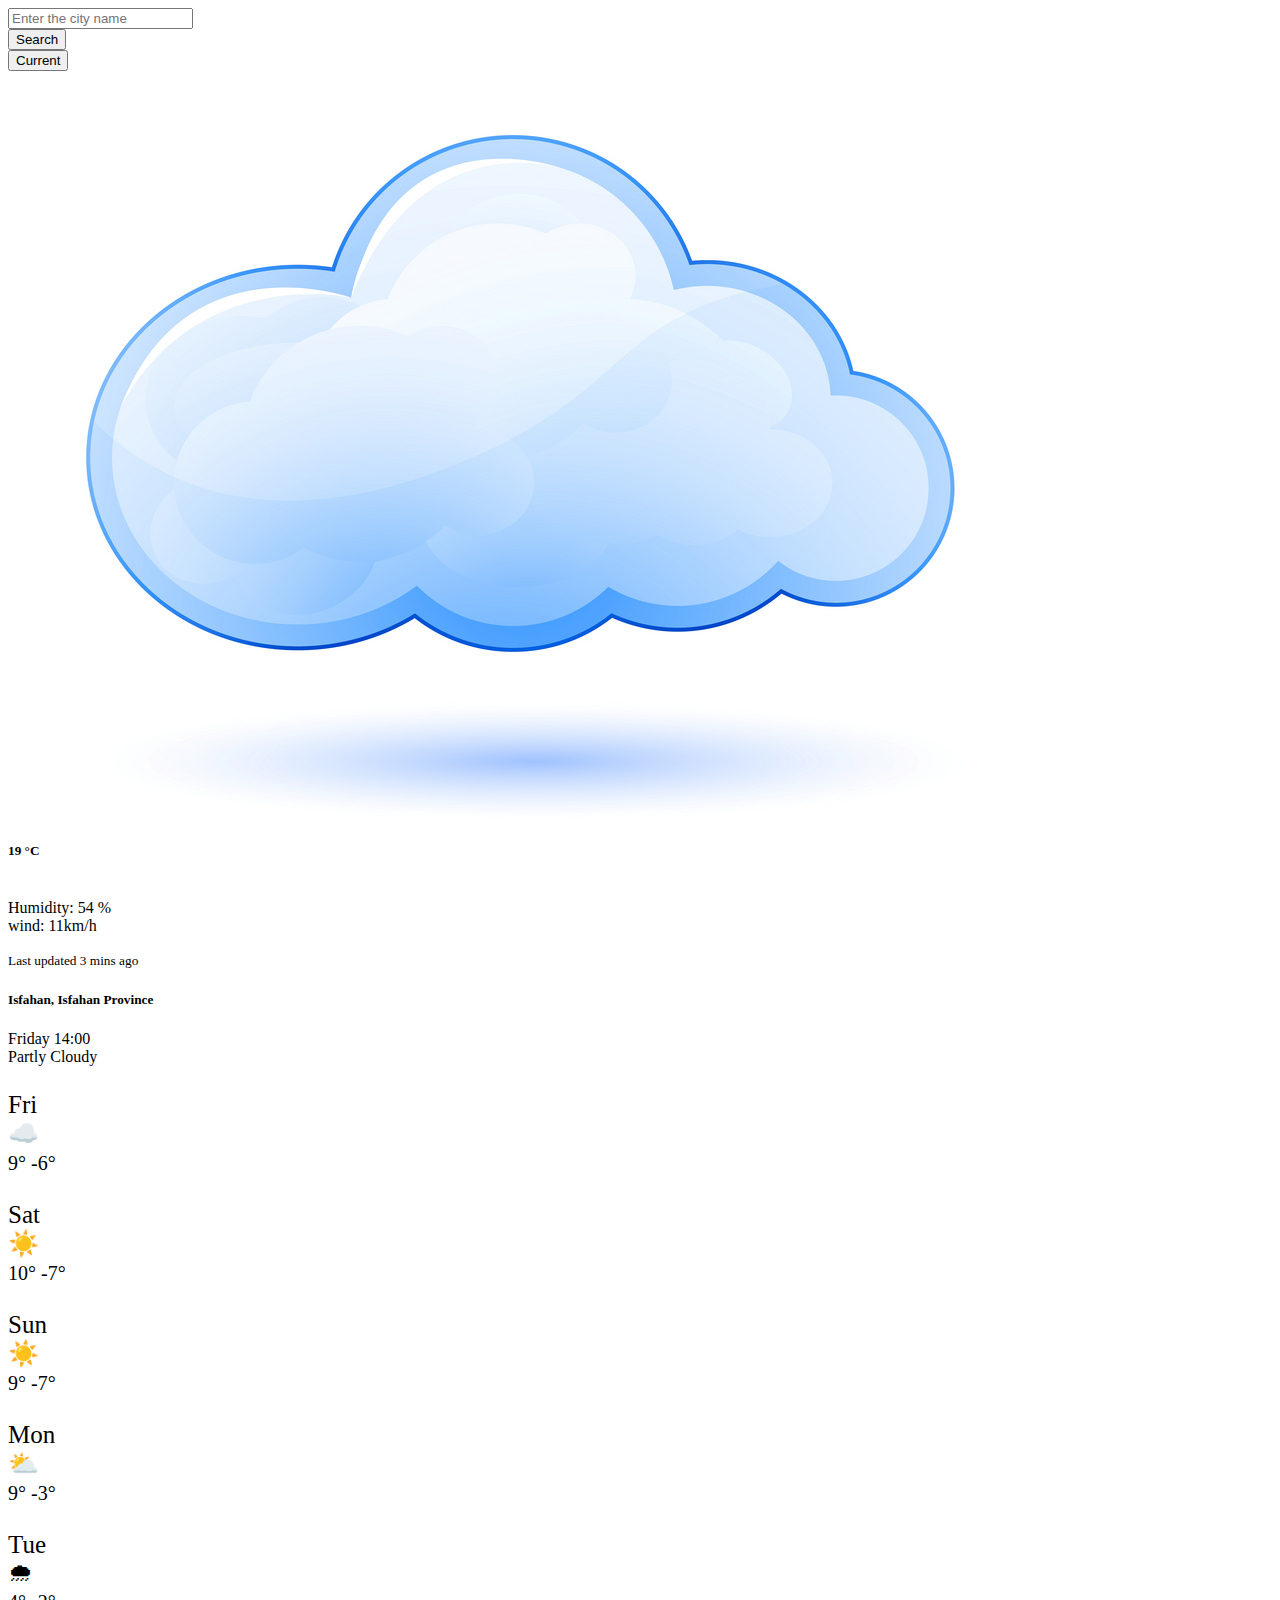
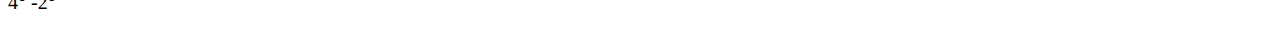
==== index.html @ f947c2b0 "adding folders" ====
<!DOCTYPE html>
<html lang="en">
  <head>
    <meta charset="UTF-8" />
    <meta http-equiv="X-UA-Compatible" content="IE=edge" />
    <meta name="viewport" content="width=device-width, initial-scale=1.0" />
    <link
      href="https://cdn.jsdelivr.net/npm/bootstrap@5.3.0-alpha1/dist/css/bootstrap.min.css"
      rel="stylesheet"
      integrity="sha384-GLhlTQ8iRABdZLl6O3oVMWSktQOp6b7In1Zl3/Jr59b6EGGoI1aFkw7cmDA6j6gD"
      crossorigin="anonymous"
    />
    <link rel="stylesheet" href="src/style.css" />

    <title>week2-homework</title>
    <script src="https://unpkg.com/axios@1.1.2/dist/axios.min.js"></script>
  </head>
  <body>
    <div class="container mt-5">
      <div class="card border-2 border-primary rounded-4">
        <div class="card-body mb-2">
          <form class="mt-3" id="citysearch">
            <div class="row">
              <div class="col-6">
                <div class="from-group ms-3">
                  <input
                    type="text"
                    placeholder="Enter the city name"
                    class="form-control p-3 text-primary-emphasis bg-primary-subtle border border-primary-subtle rounded-3"
                    id="search-city-input"
                  />
                </div>
              </div>
              <div class="col-3">
                <input
                  type="submit"
                  value="Search"
                  class="btn text-primary-emphasis bg-primary-subtle border border-primary-subtle rounded-3 p-3 w-100"
                />
              </div>
              <div class="col-3">
                <button
                  class="btn btn-primary rounded-3 p-3 w-100"
                  id="current"
                >
                  Current
                </button>
              </div>
            </div>
          </form>
        </div>

        <div
          class="row m-3 mt-0 text-primary-emphasis bg-primary-subtle border border-primary-subtle rounded-4 p-3"
        >
          <img src="" />
          <div class="col-6 s-2">
            <div class="card mb-3 rounded-4" style="max-width: 540px">
              <div class="row g-0">
                <div class="col-md-4">
                  <img
                    src="images/the-cloud.jpg"
                    class="img-fluid rounded-start mt-4"
                  />
                </div>
                <div class="col-md-8">
                  <div class="card-body">
                    <h5 class="card-title">
                      <span class="temperature" id="temperature">19 °C </span>
                    </h5>
                    <p class="card-text">
                      <br />
                      Humidity:
                      <span id="Humidity">54 </span>
                      %
                      <br />
                      wind:
                      <span id="wind-speed"> 11km/h </span>
                    </p>
                    <p class="card-text">
                      <small class="text-muted">Last updated 3 mins ago</small>
                    </p>
                  </div>
                </div>
              </div>
            </div>
          </div>

          <div class="col-6">
            <div
              class="card border-light mb-3 rounded-4"
              style="max-width: 18rem"
            >
              <div class="card-body">
                <h5 class="card-title" id="city">Isfahan, Isfahan Province</h5>
                <p class="card-text">
                  <span id="timee">Friday 14:00</span>

                  <br />
                  <span id="description"> Partly Cloudy </span>
                </p>
              </div>
            </div>
          </div>

          <div class="row mt-2 m-4">
            <div class="col-2">
              <p class="emoji">
                Fri
                <br />
                ☁️
                <br />
                <span class="temp">9° -6°</span>
              </p>
            </div>

            <div class="col-2">
              <p class="emoji">
                Sat
                <br />
                ☀️
                <br />
                <span class="temp"> 10° -7° </span>
              </p>
            </div>
            <div class="col-2">
              <p class="emoji">
                Sun
                <br />
                ☀️
                <br />
                <span class="temp"> 9° -7° </span>
              </p>
            </div>
            <div class="col-2">
              <p class="emoji">
                Mon
                <br />
                ⛅️
                <br />
                <span class="temp"> 9° -3° </span>
              </p>
            </div>
            <div class="col-2">
              <p class="emoji">
                Tue
                <br />
                🌧
                <br />
                <span class="temp"> 4° -2° </span>
              </p>
            </div>
          </div>
        </div>
      </div>
    </div>

    <script src="src/index.js"></script>
  </body>
</html>
---- src/style.css ----
.container {
  width: 50%;
}
.emoji {
  font-size: 25px;
}
.temp {
  font-size: 20px;
}
#cel-link {
  text-decoration: none;
}
#fah-link {
  text-decoration: none;
}
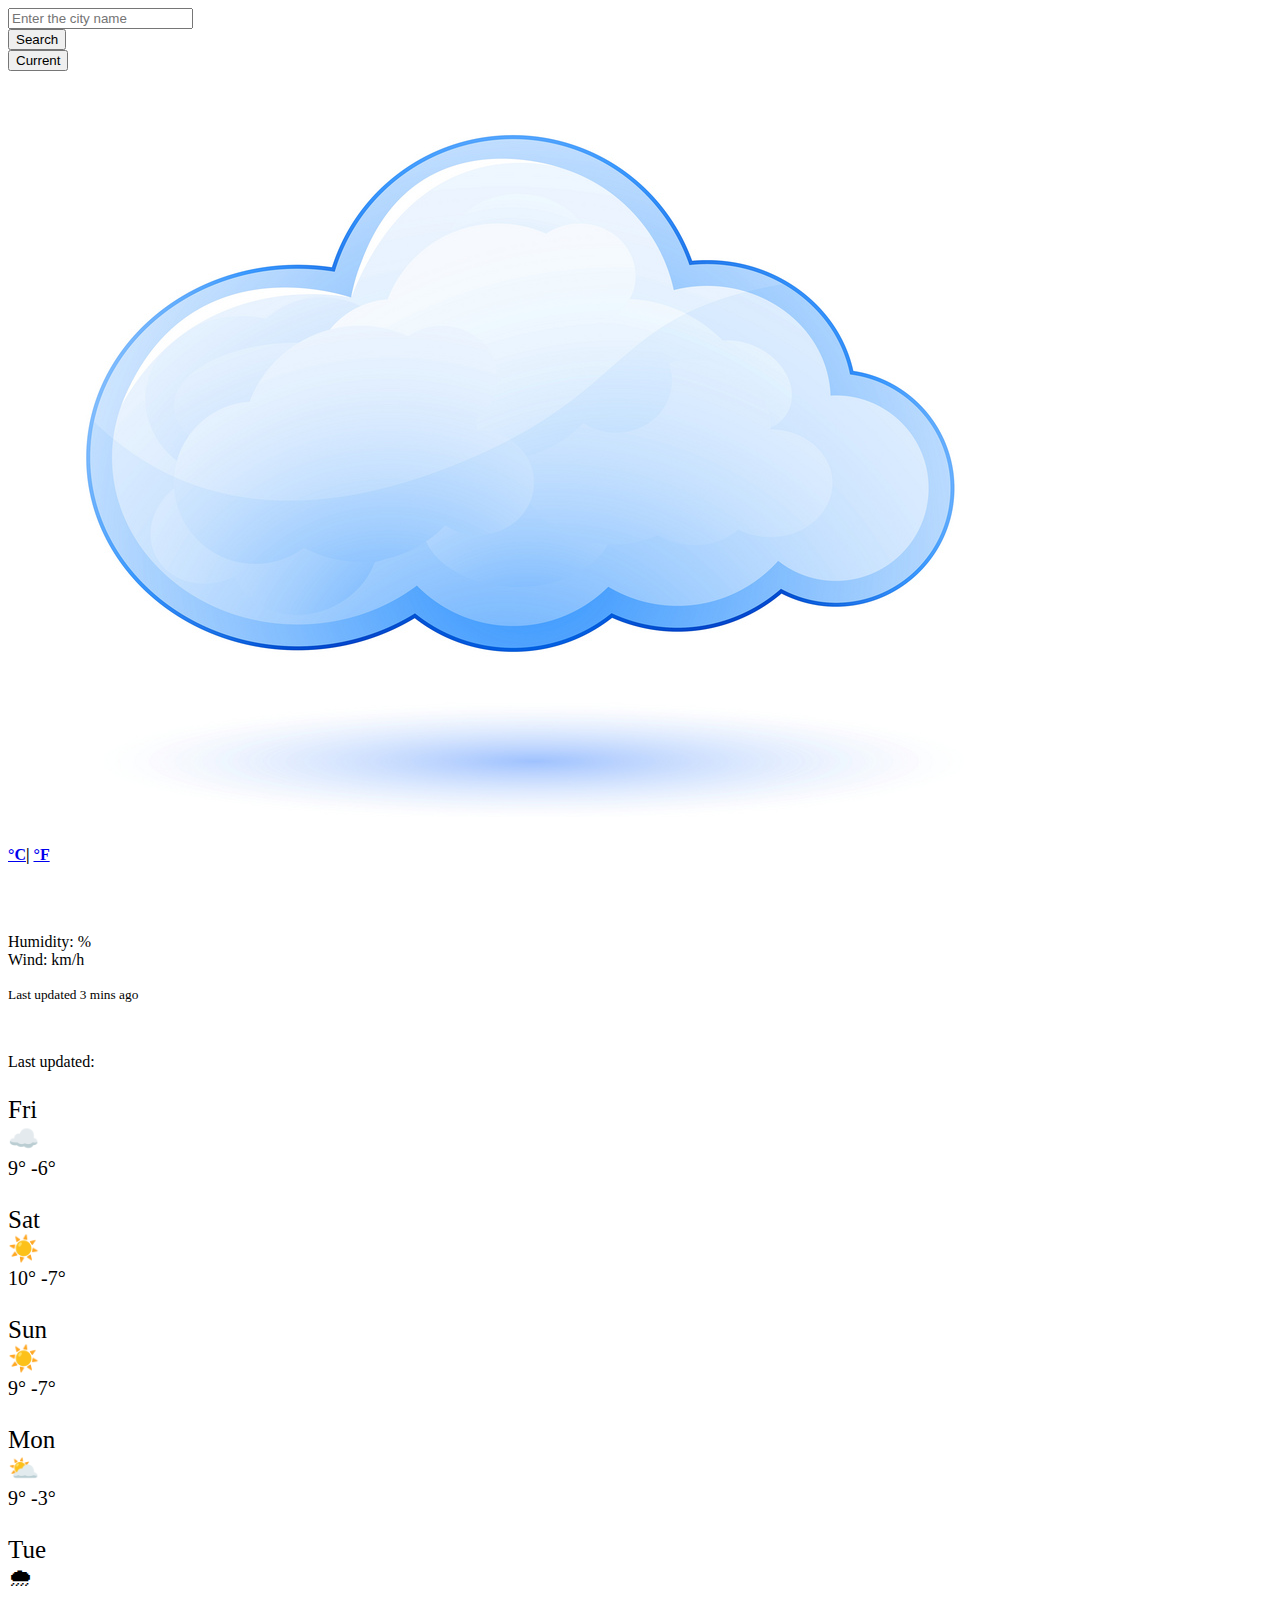
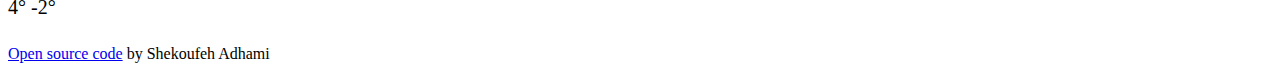
==== commit d44411e3: "added API" ====
--- a/index.html
+++ b/index.html
@@ -66,16 +66,20 @@
                 <div class="col-md-8">
                   <div class="card-body">
                     <h5 class="card-title">
-                      <span class="temperature" id="temperature">19 °C </span>
+                      <span class="temperature" id="temperature"> </span>
+                      <span id="units"
+                        ><a href="#" id="celsius-link" class="active">°C</a>|
+                        <a href="#" id="faren-link">°F</a></span
+                      >
                     </h5>
                     <p class="card-text">
                       <br />
                       Humidity:
-                      <span id="Humidity">54 </span>
+                      <span id="Humidity"> </span>
                       %
                       <br />
-                      wind:
-                      <span id="wind-speed"> 11km/h </span>
+                      Wind:
+                      <span id="wind"></span> km/h
                     </p>
                     <p class="card-text">
                       <small class="text-muted">Last updated 3 mins ago</small>
@@ -92,12 +96,12 @@
               style="max-width: 18rem"
             >
               <div class="card-body">
-                <h5 class="card-title" id="city">Isfahan, Isfahan Province</h5>
+                <h5 class="card-title" id="city"></h5>
                 <p class="card-text">
-                  <span id="timee">Friday 14:00</span>
+                  Last updated: <span id="date"></span>
 
                   <br />
-                  <span id="description"> Partly Cloudy </span>
+                  <span id="description"></span>
                 </p>
               </div>
             </div>
@@ -153,6 +157,12 @@
           </div>
         </div>
       </div>
+      <a
+        href="https://github.com/shekadha/final-vanilla-weather-app"
+        target="_blank"
+        >Open source code</a
+      >
+      by Shekoufeh Adhami
     </div>
 
     <script src="src/index.js"></script>
--- a/src/style.css
+++ b/src/style.css
@@ -13,3 +13,23 @@
 #fah-link {
   text-decoration: none;
 }
+#temperature {
+  font-size: 50px;
+  line-height: 1;
+  font-weight: 400;
+  margin-bottom: 0px;
+}
+#units {
+  position: relative;
+  font-size: 16px;
+  top: -25px;
+}
+#city {
+  font-size: 30px;
+  font-weight: 400;
+  line-height: 28px;
+  margin-bottom: 10px;
+}
+#description {
+  text-transform: capitalize;
+}
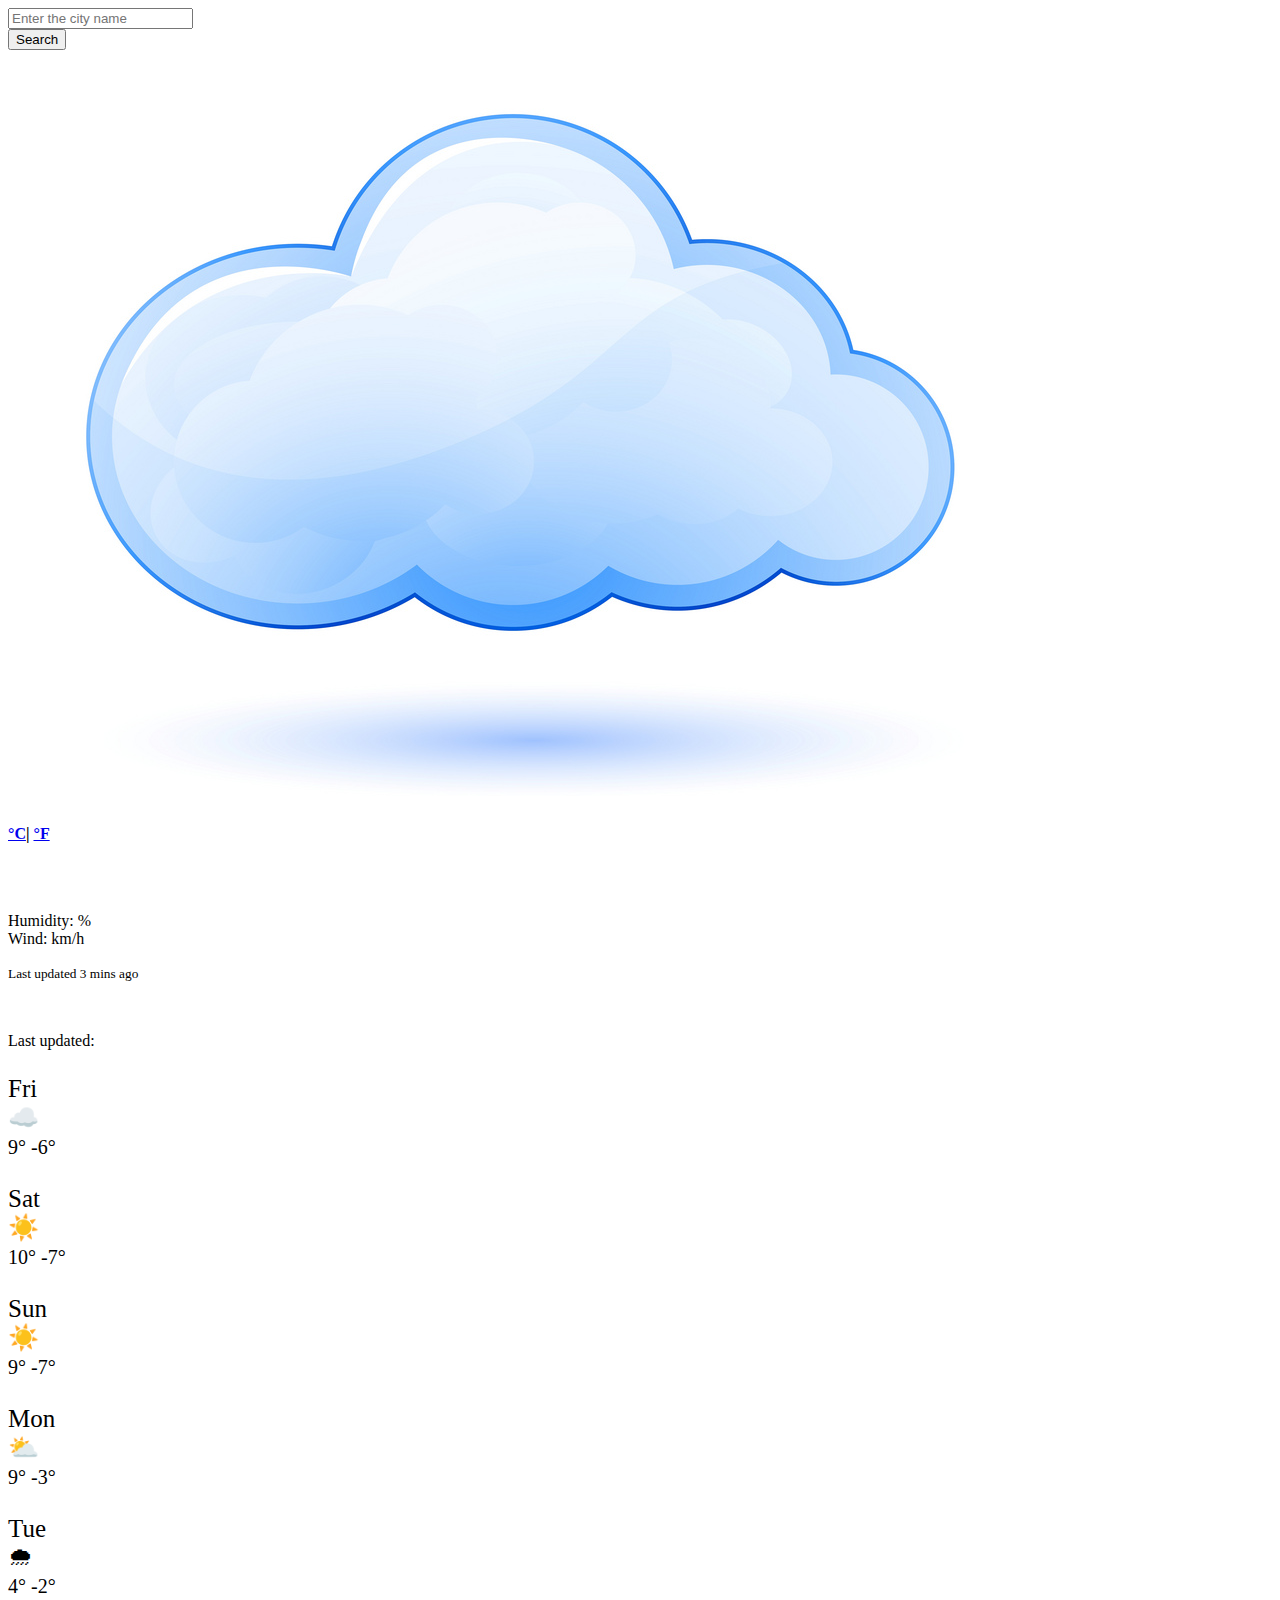
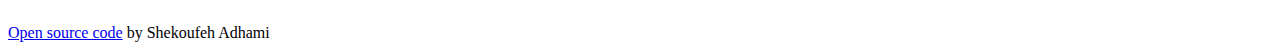
==== commit 87339d30: "added relevant icon from API" ====
--- a/index.html
+++ b/index.html
@@ -38,14 +38,6 @@
                   class="btn text-primary-emphasis bg-primary-subtle border border-primary-subtle rounded-3 p-3 w-100"
                 />
               </div>
-              <div class="col-3">
-                <button
-                  class="btn btn-primary rounded-3 p-3 w-100"
-                  id="current"
-                >
-                  Current
-                </button>
-              </div>
             </div>
           </form>
         </div>
@@ -61,6 +53,7 @@
                   <img
                     src="images/the-cloud.jpg"
                     class="img-fluid rounded-start mt-4"
+                    id="icon"
                   />
                 </div>
                 <div class="col-md-8">
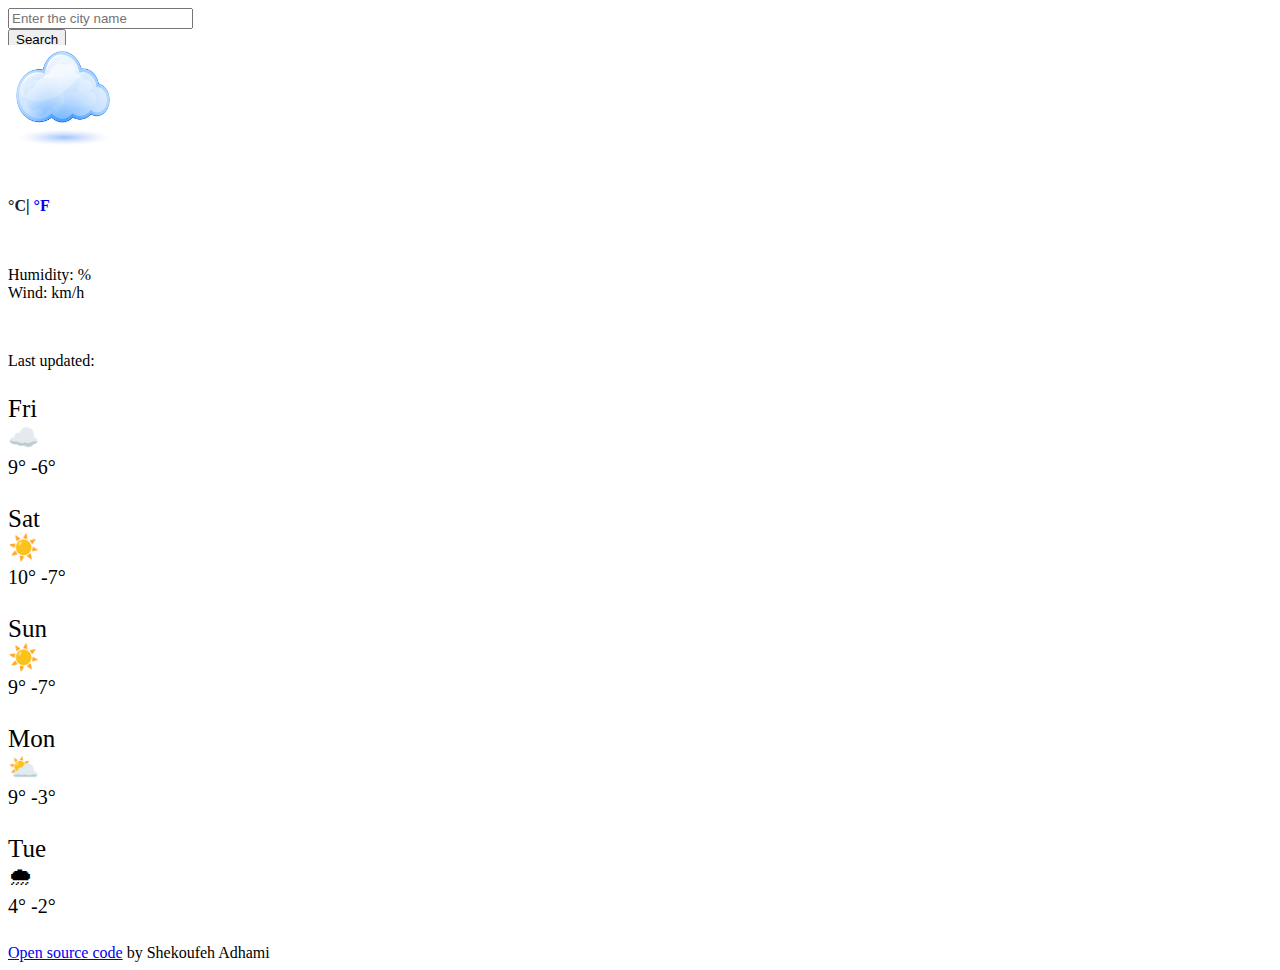
==== commit 45db0ea4: "unit conversion" ====
--- a/index.html
+++ b/index.html
@@ -21,13 +21,14 @@
         <div class="card-body mb-2">
           <form class="mt-3" id="citysearch">
             <div class="row">
-              <div class="col-6">
+              <div class="col-7">
                 <div class="from-group ms-3">
                   <input
-                    type="text"
+                    type="search"
                     placeholder="Enter the city name"
-                    class="form-control p-3 text-primary-emphasis bg-primary-subtle border border-primary-subtle rounded-3"
+                    class="form-control p-3 text-primary-emphasis bg-primary-subtle border border-primary-subtle rounded-3 w-100"
                     id="search-city-input"
+                    autocomplete="off"
                   />
                 </div>
               </div>
@@ -58,24 +59,20 @@
                 </div>
                 <div class="col-md-8">
                   <div class="card-body">
-                    <h5 class="card-title">
+                    <h5 class="card-title mt-2">
                       <span class="temperature" id="temperature"> </span>
                       <span id="units"
                         ><a href="#" id="celsius-link" class="active">°C</a>|
                         <a href="#" id="faren-link">°F</a></span
                       >
                     </h5>
-                    <p class="card-text">
-                      <br />
+                    <p class="card-text mt-3">
                       Humidity:
                       <span id="Humidity"> </span>
                       %
                       <br />
                       Wind:
                       <span id="wind"></span> km/h
-                    </p>
-                    <p class="card-text">
-                      <small class="text-muted">Last updated 3 mins ago</small>
                     </p>
                   </div>
                 </div>
--- a/src/style.css
+++ b/src/style.css
@@ -24,6 +24,13 @@
   font-size: 16px;
   top: -25px;
 }
+#faren-link {
+  text-decoration: none;
+}
+
+#celsius-link {
+  text-decoration: none;
+}
 #city {
   font-size: 30px;
   font-weight: 400;
@@ -33,3 +40,16 @@
 #description {
   text-transform: capitalize;
 }
+#icon {
+  position: relative;
+  top: -23px;
+  height: 100px;
+  width: 110px;
+}
+#Humidity {
+  margin-top: 10px;
+}
+.active {
+  color: rgb(33, 33, 33);
+  cursor: default;
+}
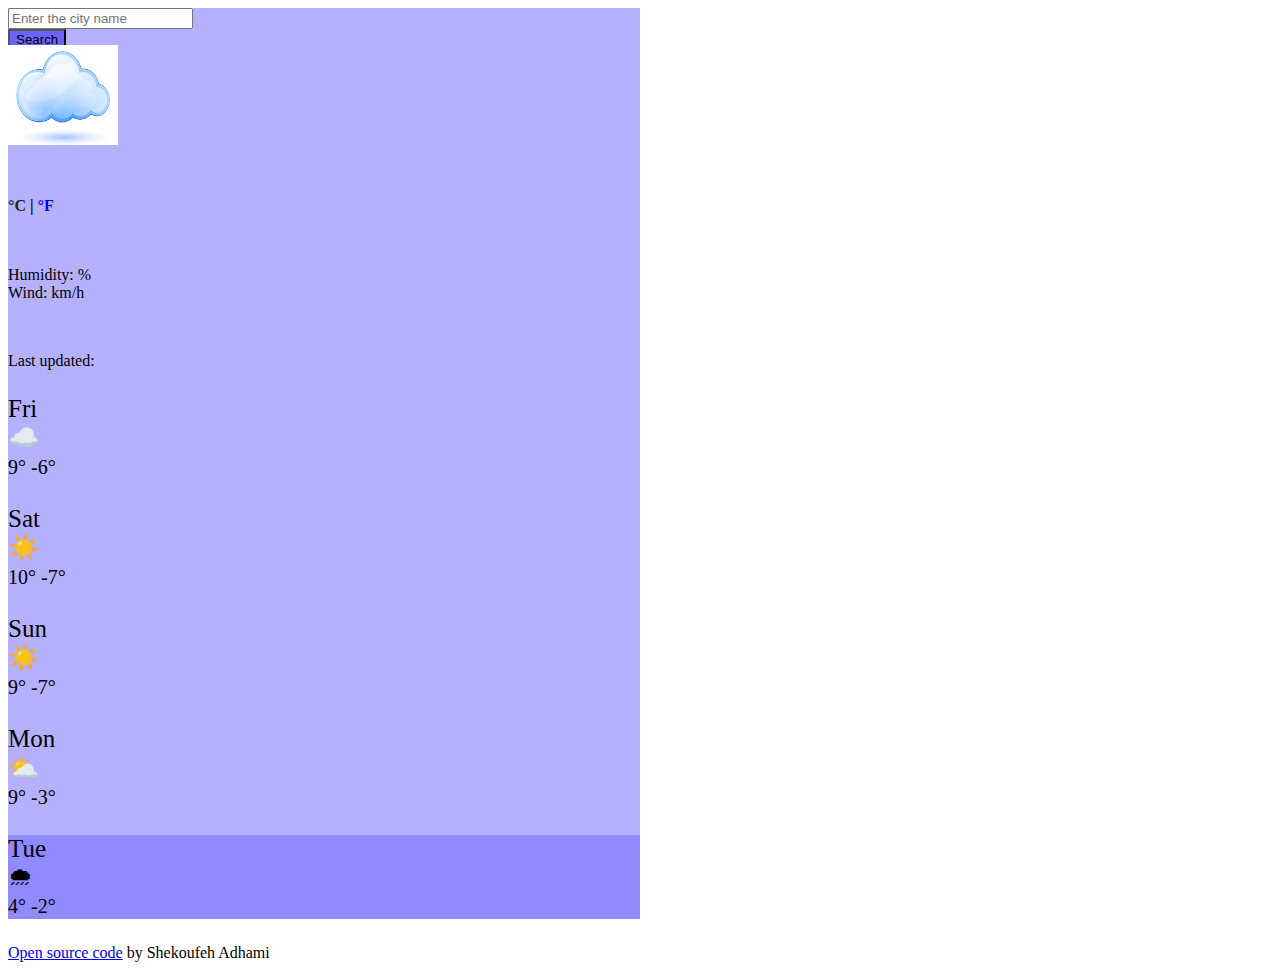
==== commit b58f6c00: "background" ====
--- a/index.html
+++ b/index.html
@@ -17,7 +17,7 @@
   </head>
   <body>
     <div class="container mt-5">
-      <div class="card border-2 border-primary rounded-4">
+      <div class="card border-2 border-primary rounded-4" id="total">
         <div class="card-body mb-2">
           <form class="mt-3" id="citysearch">
             <div class="row">
@@ -37,6 +37,7 @@
                   type="submit"
                   value="Search"
                   class="btn text-primary-emphasis bg-primary-subtle border border-primary-subtle rounded-3 p-3 w-100"
+                  id="formm"
                 />
               </div>
             </div>
@@ -44,7 +45,7 @@
         </div>
 
         <div
-          class="row m-3 mt-0 text-primary-emphasis bg-primary-subtle border border-primary-subtle rounded-4 p-3"
+          class="row m-3 mt-0 text-primary-emphasis bg-primary-subtle rounded-3 p-3"
         >
           <img src="" />
           <div class="col-6 s-2">
@@ -62,7 +63,7 @@
                     <h5 class="card-title mt-2">
                       <span class="temperature" id="temperature"> </span>
                       <span id="units"
-                        ><a href="#" id="celsius-link" class="active">°C</a>|
+                        ><a href="#" id="celsius-link" class="active">°C</a> |
                         <a href="#" id="faren-link">°F</a></span
                       >
                     </h5>
@@ -98,8 +99,8 @@
           </div>
 
           <div class="row mt-2 m-4">
-            <div class="col-2">
-              <p class="emoji">
+            <div class="col-2 bg-light-subtle mb-2">
+              <p class="emoji px-2">
                 Fri
                 <br />
                 ☁️
@@ -108,7 +109,7 @@
               </p>
             </div>
 
-            <div class="col-2">
+            <div class="col-2 bg-primary bg-opacity-10">
               <p class="emoji">
                 Sat
                 <br />
@@ -126,7 +127,7 @@
                 <span class="temp"> 9° -7° </span>
               </p>
             </div>
-            <div class="col-2">
+            <div class="col-sm-2 bg-primary bg-opacity-10">
               <p class="emoji">
                 Mon
                 <br />
@@ -135,7 +136,7 @@
                 <span class="temp"> 9° -3° </span>
               </p>
             </div>
-            <div class="col-2">
+            <div class="col-2" id="emoji">
               <p class="emoji">
                 Tue
                 <br />
--- a/src/style.css
+++ b/src/style.css
@@ -1,5 +1,11 @@
 .container {
   width: 50%;
+}
+#total {
+  background-color: rgba(108, 99, 255, 0.5);
+}
+#emoji {
+  background-color: rgba(108, 99, 255, 0.5);
 }
 .emoji {
   font-size: 25px;
@@ -40,6 +46,9 @@
 #description {
   text-transform: capitalize;
 }
+#formm {
+  background-color: #6c63ff;
+}
 #icon {
   position: relative;
   top: -23px;
@@ -53,3 +62,12 @@
   color: rgb(33, 33, 33);
   cursor: default;
 }
+#emoji {
+  border: rgb(255, 0, 43);
+  border-width: 2px;
+}
+body {
+  background-image: url("https://slm-assets.secondlife.com/assets/14823847/lightbox/-Sky-Wallpapers.jpg?1471481111");
+  background-repeat: no-repeat;
+  background-size: cover;
+}
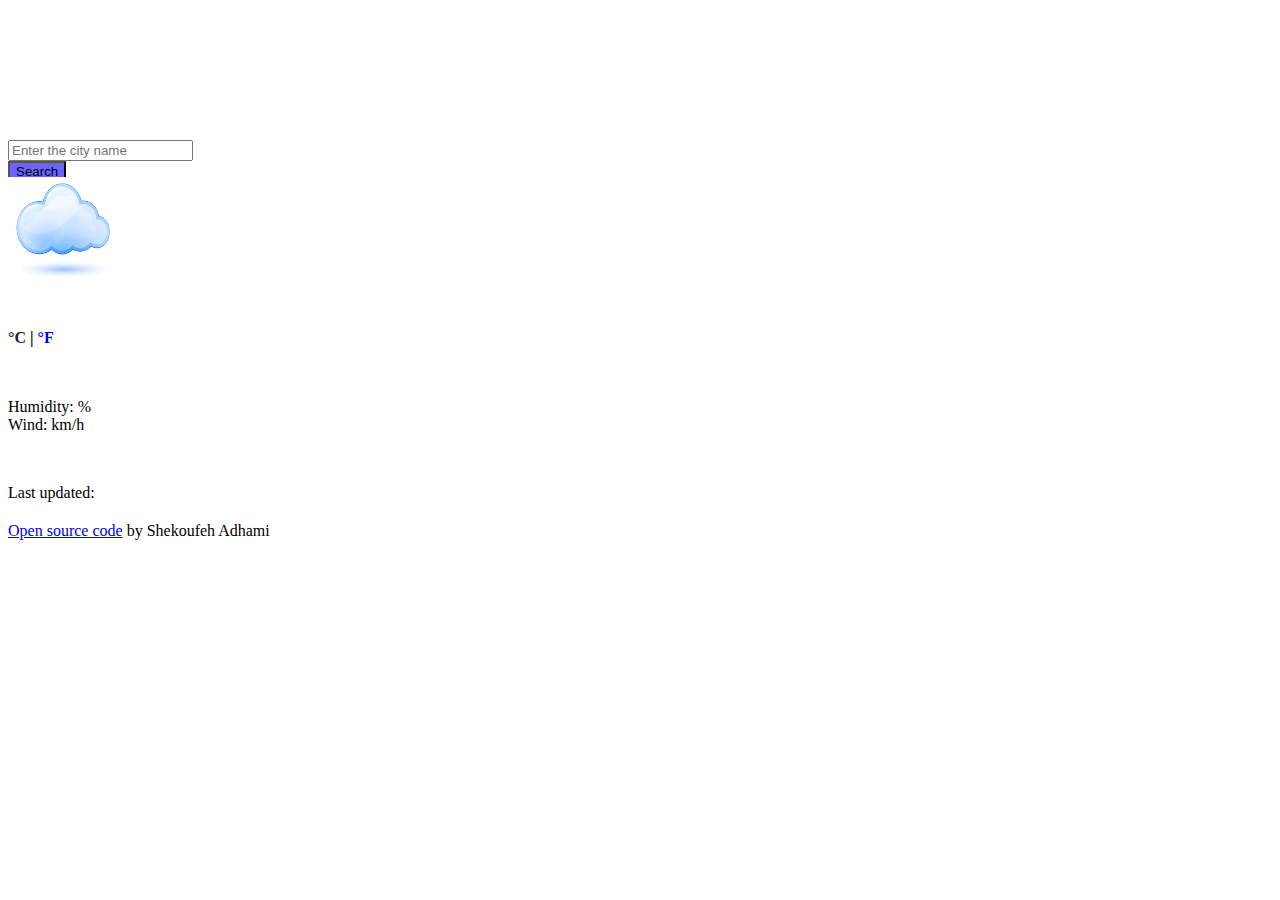
==== commit 302780f8: "forecast get api" ====
--- a/index.html
+++ b/index.html
@@ -16,7 +16,7 @@
     <script src="https://unpkg.com/axios@1.1.2/dist/axios.min.js"></script>
   </head>
   <body>
-    <div class="container mt-5">
+    <div class="container">
       <div class="card border-2 border-primary rounded-4" id="total">
         <div class="card-body mb-2">
           <form class="mt-3" id="citysearch">
@@ -97,55 +97,7 @@
               </div>
             </div>
           </div>
-
-          <div class="row mt-2 m-4">
-            <div class="col-2 bg-light-subtle mb-2">
-              <p class="emoji px-2">
-                Fri
-                <br />
-                ☁️
-                <br />
-                <span class="temp">9° -6°</span>
-              </p>
-            </div>
-
-            <div class="col-2 bg-primary bg-opacity-10">
-              <p class="emoji">
-                Sat
-                <br />
-                ☀️
-                <br />
-                <span class="temp"> 10° -7° </span>
-              </p>
-            </div>
-            <div class="col-2">
-              <p class="emoji">
-                Sun
-                <br />
-                ☀️
-                <br />
-                <span class="temp"> 9° -7° </span>
-              </p>
-            </div>
-            <div class="col-sm-2 bg-primary bg-opacity-10">
-              <p class="emoji">
-                Mon
-                <br />
-                ⛅️
-                <br />
-                <span class="temp"> 9° -3° </span>
-              </p>
-            </div>
-            <div class="col-2" id="emoji">
-              <p class="emoji">
-                Tue
-                <br />
-                🌧
-                <br />
-                <span class="temp"> 4° -2° </span>
-              </p>
-            </div>
-          </div>
+          <div class="weather-forcast" id="forecast"></div>
         </div>
       </div>
       <a
--- a/src/style.css
+++ b/src/style.css
@@ -1,12 +1,15 @@
 .container {
+  margin-top: 140px;
   width: 50%;
 }
+
 #total {
-  background-color: rgba(108, 99, 255, 0.5);
+  background-color: rgba(253, 253, 253, 0.5);
 }
 #emoji {
   background-color: rgba(108, 99, 255, 0.5);
 }
+
 .emoji {
   font-size: 25px;
 }
@@ -71,3 +74,17 @@
   background-repeat: no-repeat;
   background-size: cover;
 }
+.weather-forcast {
+  margin-top: 20px;
+  text-align: center;
+}
+.weather-forcast-date {
+  font-size: 16px;
+  opacity: 0.5;
+}
+.weather-forcast-temp {
+  font-size: 13px;
+}
+.weather-forcast-temp-min {
+  opacity: 0.5;
+}
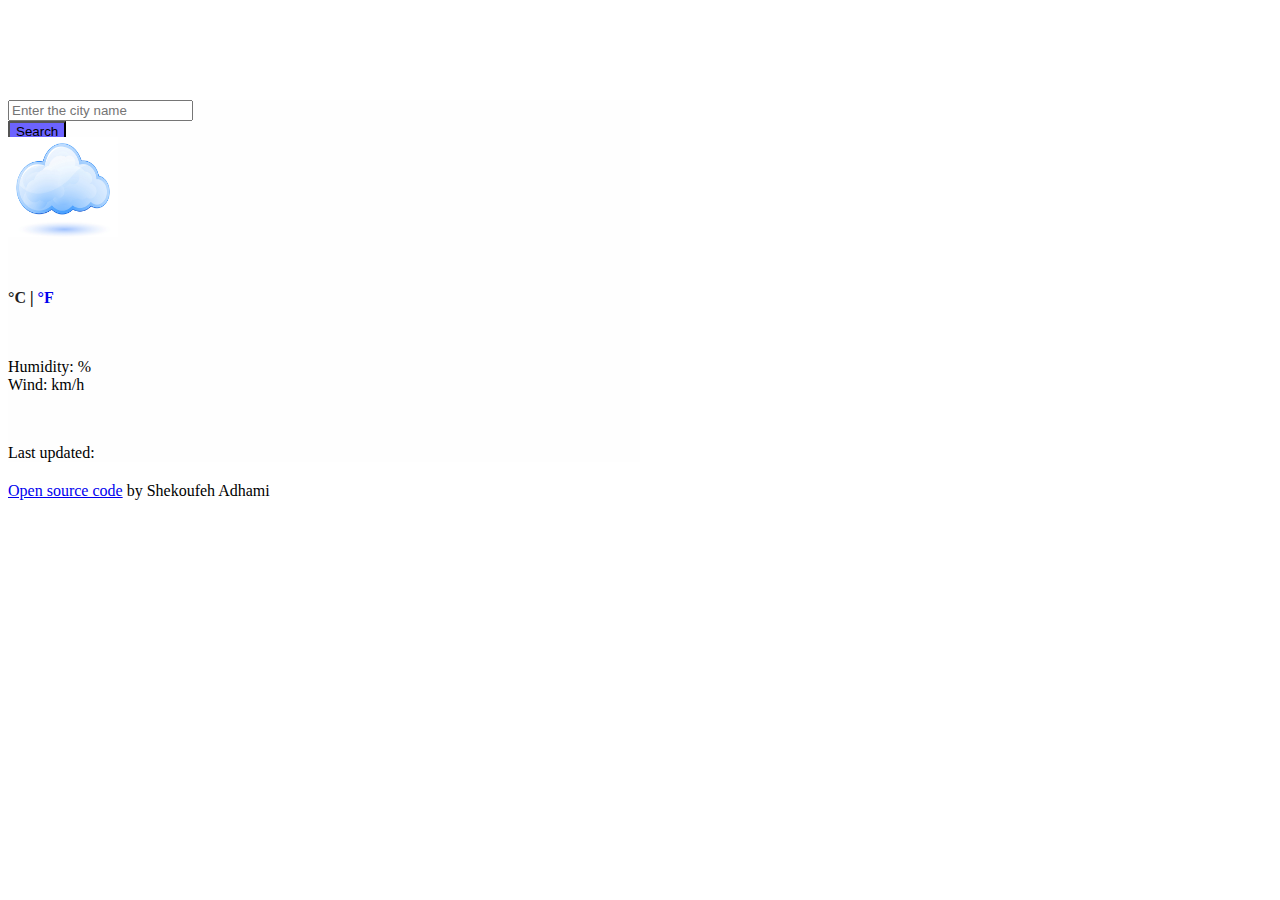
==== commit 378b4bcd: "final version" ====
--- a/index.html
+++ b/index.html
@@ -49,7 +49,7 @@
         >
           <img src="" />
           <div class="col-6 s-2">
-            <div class="card mb-3 rounded-4" style="max-width: 540px">
+            <div class="card mb-1 mt-3 rounded-4" style="max-width: 540px">
               <div class="row g-0">
                 <div class="col-md-4">
                   <img
@@ -82,10 +82,7 @@
           </div>
 
           <div class="col-6">
-            <div
-              class="card border-light mb-3 rounded-4"
-              style="max-width: 18rem"
-            >
+            <div class="card mb-3 mt-3 rounded-4" style="max-width: 18rem">
               <div class="card-body">
                 <h5 class="card-title" id="city"></h5>
                 <p class="card-text">
--- a/src/style.css
+++ b/src/style.css
@@ -1,5 +1,5 @@
 .container {
-  margin-top: 140px;
+  margin-top: 100px;
   width: 50%;
 }
 
@@ -69,22 +69,29 @@
   border: rgb(255, 0, 43);
   border-width: 2px;
 }
+
+.weather-forcast {
+  margin-top: 20px;
+  text-align: center;
+}
+.weather-forcast-date {
+  font-size: 18px;
+}
+.weather-forcast-temp {
+  font-size: 15px;
+}
+
+#eachforecast {
+  background-color: white;
+  margin: 30px auto;
+  padding: 20px;
+  border-radius: 10px;
+}
+.weather-forcast-temp-max {
+  font-weight: bold;
+}
 body {
   background-image: url("https://slm-assets.secondlife.com/assets/14823847/lightbox/-Sky-Wallpapers.jpg?1471481111");
   background-repeat: no-repeat;
   background-size: cover;
 }
-.weather-forcast {
-  margin-top: 20px;
-  text-align: center;
-}
-.weather-forcast-date {
-  font-size: 16px;
-  opacity: 0.5;
-}
-.weather-forcast-temp {
-  font-size: 13px;
-}
-.weather-forcast-temp-min {
-  opacity: 0.5;
-}
